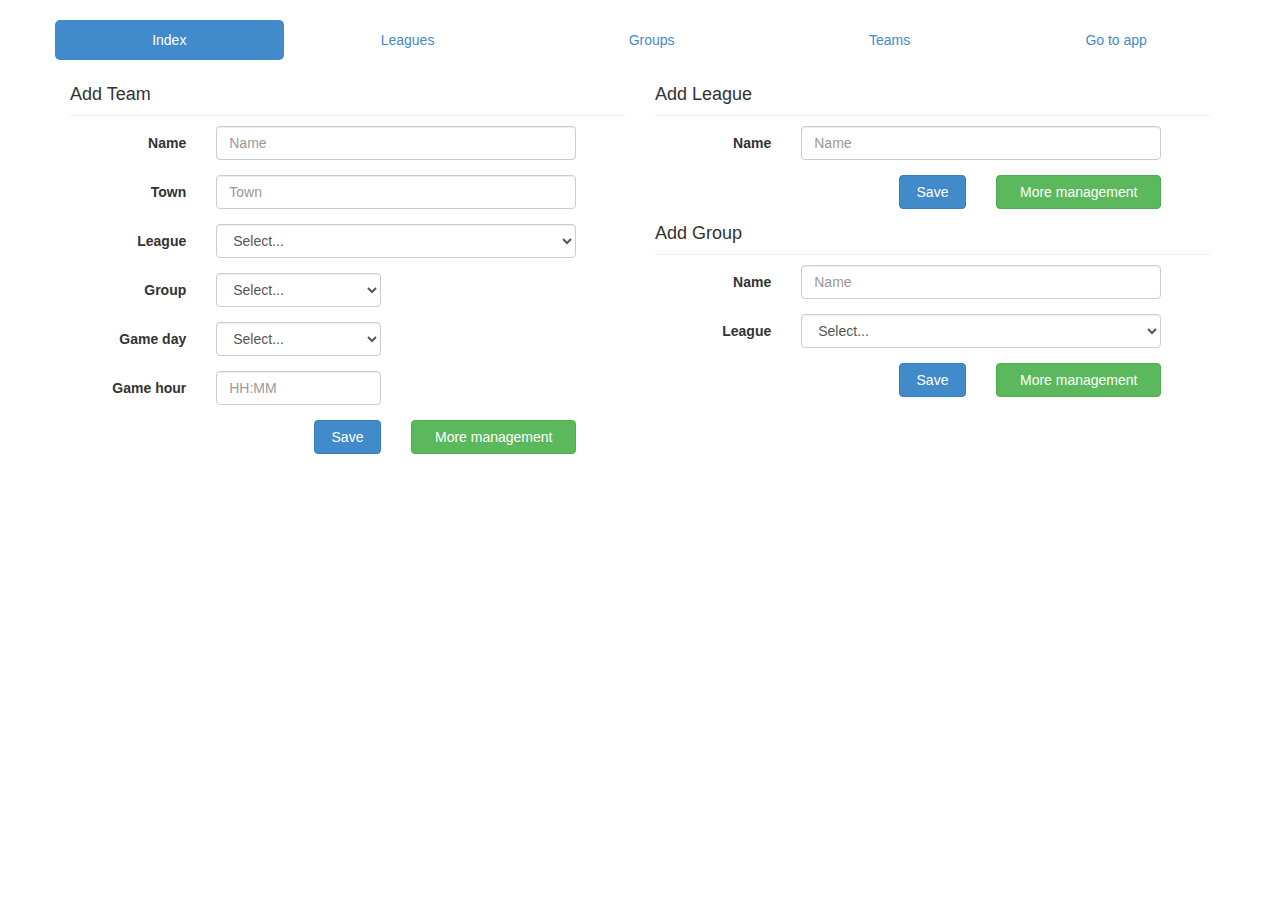
==== war/management/index.html @ 7bc97c03 "Commit inicial" ====
<!DOCTYPE html>
<html>
	<head>
		<title>Management | Sport Travel Graph</title>
		
		<!-- Css -->
		<meta name="viewport" content="width=device-width, initial-scale=1.0">
		<link href="../css/bootstrap.min.css" rel="stylesheet"/>
		<link href="../css/management.css" rel="stylesheet"/>
		
		<!-- JavaScript -->
		<script type="text/javascript" src="../js/jquery-1.9.1.min.js"></script>
		<script type="text/javascript" src="../js/bootstrap.min.js"></script>
		<script type="text/javascript" src="../js/management.js"></script>
	</head>
	<body>
	 	<div class="container">
	 		<div class="row" id="menu">
	 			<ul class="nav nav-pills nav-justified">
	 				<li class="active"><a href="index.html">Index</a></li>
	 				<li ><a href="league.html">Leagues</a></li>
	 				<li ><a href="group.html">Groups</a></li>
	 				<li ><a href="team.html">Teams</a></li>
	 				<li><a href="../SportTravelGraph.html">Go to app</a>
	 			</ul>
	 		</div>
	 		<div class="row" id="row1">
	 			<div class="col-md-6">
	 				<h4 class="addtitle">Add Team</h4>
	 				<form action="" class="form-horizontal" id="team-management-form">
	 					<div class="form-group">
    						<label for="name" class="col-md-3 control-label">Name</label>
    						<div class="col-md-8">
      							<input type="text" class="form-control" id="name" placeholder="Name">
    						</div>
  						</div>
  						<div class="form-group">
    						<label for="town" class="col-md-3 control-label">Town</label>
    						<div class="col-md-8">
      							<input type="text" class="form-control" id="town" placeholder="Town">
    						</div>
  						</div>
  						<div class="form-group">
    						<label for="league" class="col-md-3 control-label">League</label>
    						<div class="col-md-8">
      							<select class="form-control league" id="">
      								<option>Select...</option>
      							</select>
    						</div>
  						</div>
  						<div class="form-group">
    						<label for="group" class="col-md-3 control-label">Group</label>
    						<div class="col-md-4">
      							<select class="form-control group" id="">
      								<option>Select...</option>
      							</select>
    						</div>
  						</div>
  						<div class="form-group">
    						<label for="gameday" class="col-md-3 control-label">Game day</label>
    						<div class="col-md-4">
      							<select class="form-control" id="gameday">
      								<option>Select...</option>
      								<option>Saturday</option>
      								<option>Sunday</option>
      							</select>
    						</div>
  						</div>
  						<div class="form-group">
    						<label for="gamehour" class="col-md-3 control-label">Game hour</label>
    						<div class="col-md-4">
      							<input type="text" class="form-control" id="gamehour" placeholder="HH:MM">
    						</div>
  						</div>
  						<div class="form-group">
    						<div class="col-md-2 col-md-offset-5">
      							<button type="submit" class="btn btn-primary btn-block">Save</button>
    						</div>
    						<div class="col-md-4">
      							<a href="team.html" class="btn btn-success btn-block">More management</a>
    						</div>
  						</div>
	 				</form>
	 			</div>
	 			<div class="col-md-6">
	 				<h4 class="addtitle">Add League</h4>
	 				<form action="" class="form-horizontal" id="league-management-form">
	 					<div class="form-group">
    						<label for="name" class="col-md-3 control-label">Name</label>
    						<div class="col-md-8">
      							<input type="text" class="form-control" id="name" placeholder="Name">
    						</div>
  						</div>
  						<div class="form-group">
    						<div class="col-md-2 col-md-offset-5">
      							<button type="submit" class="btn btn-primary btn-block">Save</button>
    						</div>
    						<div class="col-md-4">
      							<a href="league.html" class="btn btn-success btn-block">More management</a>
    						</div>
  						</div>
	 				</form>
	 				<h4 class="addtitle">Add Group</h4>
	 				<form action=""  class="form-horizontal" id="group-management-form">
	 					<div class="form-group">
    						<label for="name" class="col-md-3 control-label">Name</label>
    						<div class="col-md-8">
      							<input type="text" class="form-control" id="name" placeholder="Name">
    						</div>
  						</div>
  						<div class="form-group">
    						<label for="league" class="col-md-3 control-label">League</label>
    						<div class="col-md-8">
      							<select class="form-control league" id="">
      								<option>Select...</option>
      							</select>
    						</div>
  						</div>
  						<div class="form-group">
    						<div class="col-md-2 col-md-offset-5">
      							<button type="submit" class="btn btn-primary btn-block">Save</button>
    						</div>
    						<div class="col-md-4">
      							<a href="group.html" class="btn btn-success btn-block">More management</a>
    						</div>
  						</div>
  					</form>
	 			</div>
	 		</div>
	 		<div class="row" id="row1">
	 			<div class="col-md-6">
	 				
	 			</div>
	 			<div class="col-md-6">
	 				<!--  <h4 class="addtitle"></h4>-->
	 			</div>
	 		</div>
	 	</div>
	</body>
</html>
---- war/css/management.css ----
#menu{
	margin-top:20px;
	padding-bottom: 15px;
}
#row1{
	
}
.addtitle{
	border-bottom: 1px solid #eee;
	padding-bottom: 10px;
}
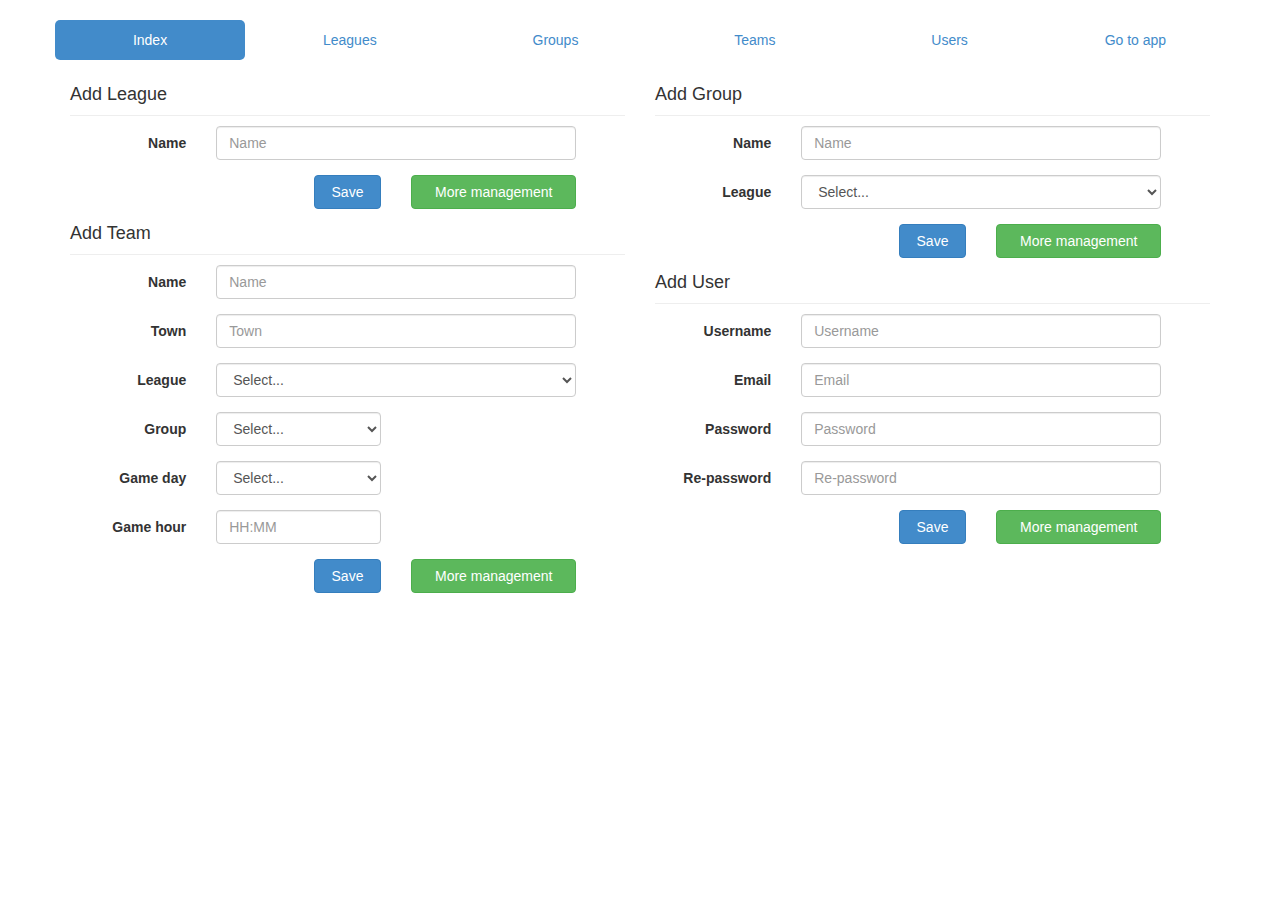
==== commit 380b1a9e: "añadir al management/index la gestion del user solo adduser" ====
--- a/war/management/index.html
+++ b/war/management/index.html
@@ -21,11 +21,29 @@
 	 				<li ><a href="league.html">Leagues</a></li>
 	 				<li ><a href="group.html">Groups</a></li>
 	 				<li ><a href="team.html">Teams</a></li>
-	 				<li><a href="../SportTravelGraph.html">Go to app</a>
+	 				<li  ><a href="user.html">Users</a></li>
+	 				<li><a href="../SportTravelGraph.html">Go to app</a></li>
 	 			</ul>
 	 		</div>
 	 		<div class="row" id="row1">
 	 			<div class="col-md-6">
+	 				<h4 class="addtitle">Add League</h4>
+	 				<form action="" class="form-horizontal" id="league-management-form">
+	 					<div class="form-group">
+    						<label for="name" class="col-md-3 control-label">Name</label>
+    						<div class="col-md-8">
+      							<input type="text" class="form-control" id="name" placeholder="Name">
+    						</div>
+  						</div>
+  						<div class="form-group">
+    						<div class="col-md-2 col-md-offset-5">
+      							<button type="submit" class="btn btn-primary btn-block">Save</button>
+    						</div>
+    						<div class="col-md-4">
+      							<a href="league.html" class="btn btn-success btn-block">More management</a>
+    						</div>
+  						</div>
+	 				</form>
 	 				<h4 class="addtitle">Add Team</h4>
 	 				<form action="" class="form-horizontal" id="team-management-form">
 	 					<div class="form-group">
@@ -83,23 +101,6 @@
 	 				</form>
 	 			</div>
 	 			<div class="col-md-6">
-	 				<h4 class="addtitle">Add League</h4>
-	 				<form action="" class="form-horizontal" id="league-management-form">
-	 					<div class="form-group">
-    						<label for="name" class="col-md-3 control-label">Name</label>
-    						<div class="col-md-8">
-      							<input type="text" class="form-control" id="name" placeholder="Name">
-    						</div>
-  						</div>
-  						<div class="form-group">
-    						<div class="col-md-2 col-md-offset-5">
-      							<button type="submit" class="btn btn-primary btn-block">Save</button>
-    						</div>
-    						<div class="col-md-4">
-      							<a href="league.html" class="btn btn-success btn-block">More management</a>
-    						</div>
-  						</div>
-	 				</form>
 	 				<h4 class="addtitle">Add Group</h4>
 	 				<form action=""  class="form-horizontal" id="group-management-form">
 	 					<div class="form-group">
@@ -125,6 +126,41 @@
     						</div>
   						</div>
   					</form>
+  					<h4 class="addtitle">Add User</h4>
+	 				<form action=""  class="form-horizontal" id="user-management-form">
+	 					<div class="form-group">
+    						<label for="username" class="col-md-3 control-label">Username</label>
+    						<div class="col-md-8">
+      							<input type="text" class="form-control" id="username" placeholder="Username">
+    						</div>
+  						</div>
+  						<div class="form-group">
+    						<label for="email" class="col-md-3 control-label">Email</label>
+    						<div class="col-md-8">
+      							<input type="email" class="form-control" id="email" placeholder="Email">
+    						</div>
+  						</div>
+  						<div class="form-group">
+    						<label for="password" class="col-md-3 control-label">Password</label>
+    						<div class="col-md-8">
+      							<input type="password" class="form-control" id="password" placeholder="Password">
+    						</div>
+  						</div>
+  						<div class="form-group">
+    						<label for="re_password" class="col-md-3 control-label">Re-password</label>
+    						<div class="col-md-8">
+      							<input type="password" class="form-control" id="re_password" placeholder="Re-password">
+    						</div>
+  						</div>
+  						<div class="form-group">
+    						<div class="col-md-2 col-md-offset-5">
+      							<button type="submit" class="btn btn-primary btn-block">Save</button>
+    						</div>
+    						<div class="col-md-4">
+      							<a href="user.html" class="btn btn-success btn-block">More management</a>
+    						</div>
+  						</div>
+  					</form>
 	 			</div>
 	 		</div>
 	 		<div class="row" id="row1">
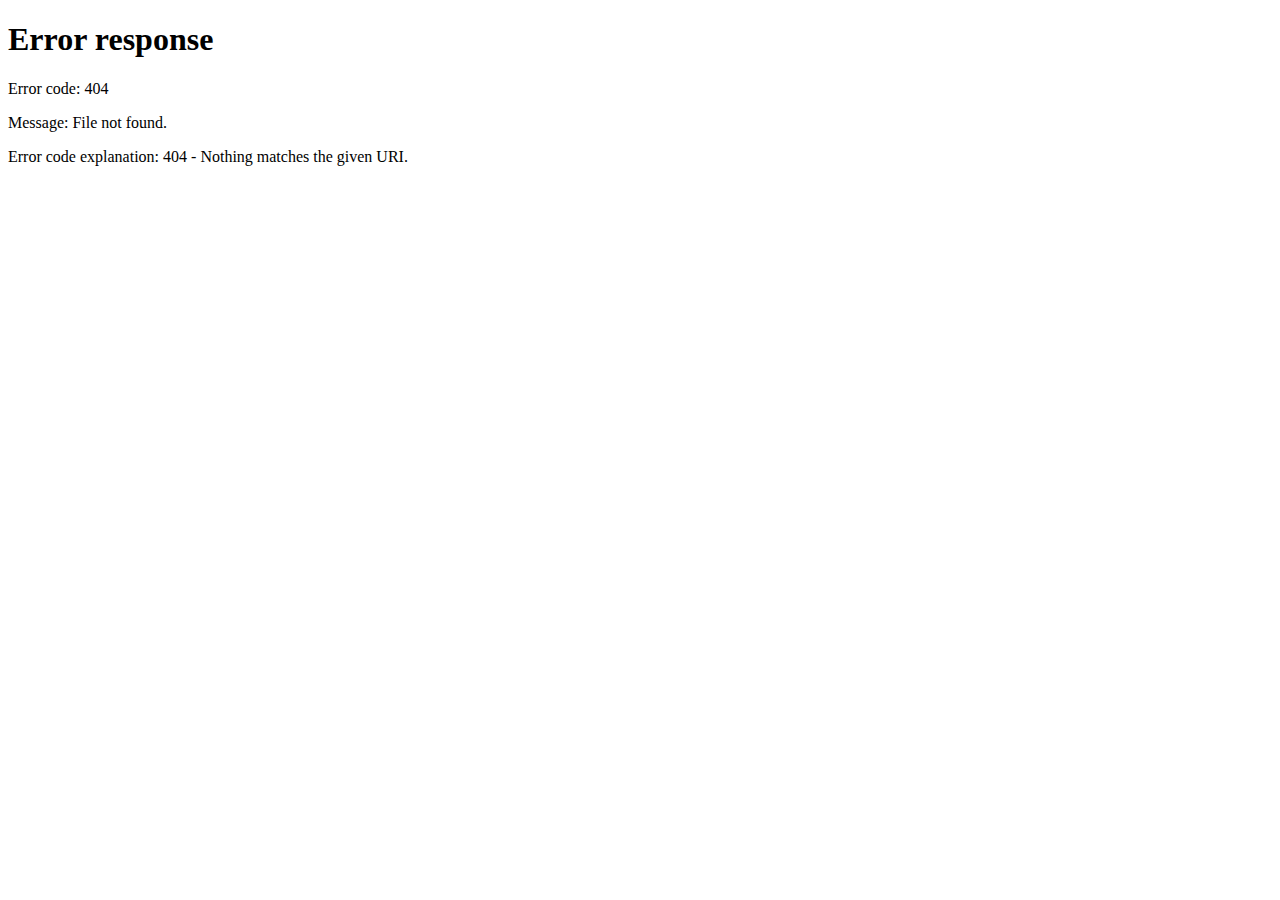
==== commit 4af43e08: "finalizacion de la primera versión del login" ====
--- a/war/management/index.html
+++ b/war/management/index.html
@@ -10,10 +10,13 @@
 		
 		<!-- JavaScript -->
 		<script type="text/javascript" src="../js/jquery-1.9.1.min.js"></script>
+		<script type="text/javascript" src="../js/jquery.cookie.js"></script>		
 		<script type="text/javascript" src="../js/bootstrap.min.js"></script>
 		<script type="text/javascript" src="../js/management.js"></script>
+		<script type="text/javascript" src="../js/isloged.js"></script>
+	
 	</head>
-	<body>
+	<body onload="isLoged()">
 	 	<div class="container">
 	 		<div class="row" id="menu">
 	 			<ul class="nav nav-pills nav-justified">
@@ -22,6 +25,7 @@
 	 				<li ><a href="group.html">Groups</a></li>
 	 				<li ><a href="team.html">Teams</a></li>
 	 				<li  ><a href="user.html">Users</a></li>
+	 				<li  ><a id="logout" href="#">Logout</a></li>
 	 				<li><a href="../SportTravelGraph.html">Go to app</a></li>
 	 			</ul>
 	 		</div>
